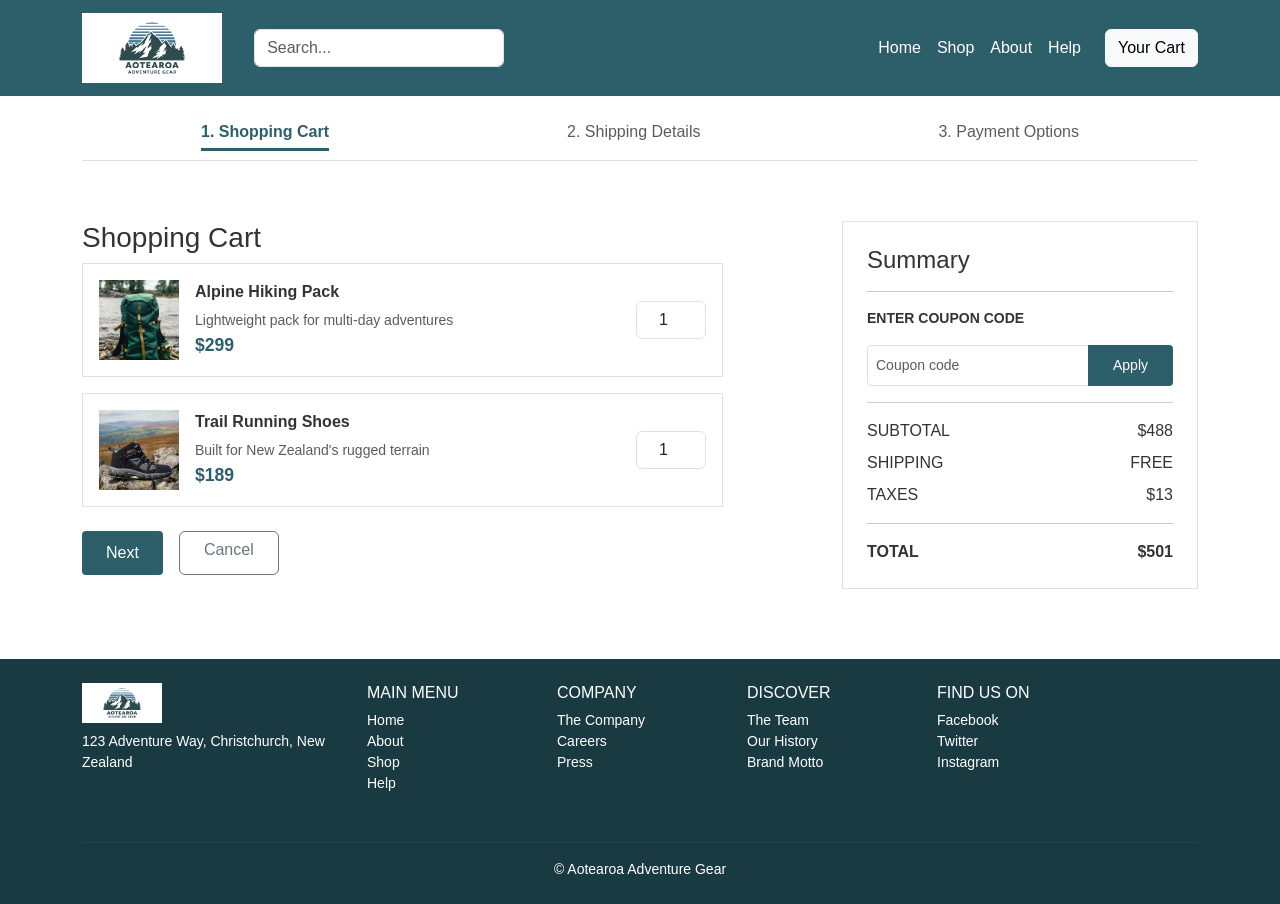
==== cart.html @ 4a570533 "added underconstruction.html for all placeholder links across the site - updated all footer links on" ====
<!DOCTYPE html>
<html lang="en">
<head>
    <!-- ================================================
         BIT703 - Assessment 2
         Arleia Hebberd - Student Number: 5030710
         Page: Shopping Cart (cart.html)
         ================================================ -->
    <meta charset="UTF-8">
    <meta name="viewport" content="width=device-width, initial-scale=1.0">
    <title>Shopping Cart - Aotearoa Adventure Gear</title>
    <link rel="stylesheet" href="css/bootstrap.min.css">
    <link rel="stylesheet" href="css/custom.css">
</head>
<body>

    <!-- == NAVBAR == -->
    <nav class="navbar navbar-expand-lg" style="background-color: var(--primary-colour);">
        <div class="container">
            <a class="navbar-brand" href="index.html">
                <img src="images/logo.png" alt="Aotearoa Adventure Gear">
            </a>
            <button class="navbar-toggler" type="button" data-bs-toggle="collapse" data-bs-target="#navbarNav">
                <span class="navbar-toggler-icon"></span>
            </button>
            <div class="collapse navbar-collapse" id="navbarNav">
                <input class="form-control me-2 ms-3" type="search" id="searchBar" placeholder="Search..." style="max-width: 250px;">
                <ul class="navbar-nav ms-auto">
                    <li class="nav-item"><a class="nav-link text-white" href="index.html">Home</a></li>
                    <li class="nav-item"><a class="nav-link text-white" href="shop.html">Shop</a></li>
                    <li class="nav-item"><a class="nav-link text-white" href="#">About</a></li>
                    <li class="nav-item"><a class="nav-link text-white" href="#">Help</a></li>
                </ul>
                <a href="cart.html" class="btn btn-light ms-3">Your Cart</a>
            </div>
        </div>
    </nav>

    <!-- == CHECKOUT STEPPER == -->
    <div class="container mt-4">
        <div class="row">
            <div class="col-12">
                <div class="d-flex align-items-center border-bottom pb-3">
                    <!-- Step 1 - active -->
                    <div class="text-center flex-fill">
                        <span class="fw-bold" style="color: var(--primary-colour); border-bottom: 3px solid var(--primary-colour); padding-bottom: 8px;">
                            1. Shopping Cart
                        </span>
                    </div>
                    <!-- Step 2 -->
                    <div class="text-center flex-fill">
                        <span class="text-muted">2. Shipping Details</span>
                    </div>
                    <!-- Step 3 -->
                    <div class="text-center flex-fill">
                        <span class="text-muted">3. Payment Options</span>
                    </div>
                </div>
            </div>
        </div>
    </div>

    <!-- == CART CONTENT == -->
    <section class="section-padding">
        <div class="container">
            <div class="row">

                <!-- Left side - cart items -->
                <div class="col-12 col-md-7 mb-4">
                    <h3>Shopping Cart</h3>

                    <!-- Cart item 1 -->
                    <div class="d-flex align-items-center border p-3 mb-3">
                        <img src="images/product1.jpg"
                            style="width:80px; height:80px; object-fit:cover;"
                            class="me-3" alt="Product">
                        <div class="flex-grow-1">
                            <p class="product-name mb-1">Alpine Hiking Pack</p>
                            <small class="text-muted">Lightweight pack for multi-day adventures</small>
                            <p class="product-price mb-0">$299</p>
                        </div>
                        <!-- Quantity spinner -->
                        <div class="d-flex flex-column align-items-center ms-3">
                            <input type="number" 
                                id="qty1" 
                                class="form-control text-center cart-qty" 
                                value="1" 
                                min="1" 
                                max="99"
                                style="width:70px;"
                                data-price="299"
                                onchange="updateCartTotal()">
                        </div>
                    </div>

                    <!-- Cart item 2 -->
                    <div class="d-flex align-items-center border p-3 mb-3">
                        <img src="images/product2.jpg"
                            style="width:80px; height:80px; object-fit:cover;"
                            class="me-3" alt="Product">
                        <div class="flex-grow-1">
                            <p class="product-name mb-1">Trail Running Shoes</p>
                            <small class="text-muted">Built for New Zealand's rugged terrain</small>
                            <p class="product-price mb-0">$189</p>
                        </div>
                        <!-- Quantity spinner -->
                        <div class="d-flex flex-column align-items-center ms-3">
                            <input type="number"
                                id="qty2"
                                class="form-control text-center cart-qty"
                                value="1"
                                min="1"
                                max="99"
                                style="width:70px;"
                                data-price="189"
                                onchange="updateCartTotal()">
                        </div>
                    </div>

                    <!-- Next and Cancel buttons -->
                    <div class="d-flex gap-3 mt-4">
                        <a href="shipping.html" class="btn btn-brand px-4">Next</a>
                        <a href="shop.html" class="btn btn-outline-secondary px-4">Cancel</a>
                    </div>
                </div>

                <!-- Right side - order summary -->
                <div class="col-12 col-md-4 offset-md-1">
                    <div class="border p-4">
                        <h4>Summary</h4>
                        <hr>

                        <!-- Coupon code input -->
                        <p class="fw-bold small text-uppercase">Enter Coupon Code</p>
                        <div class="input-group mb-3">
                            <input type="text" id="couponCode" class="form-control form-control-sm" placeholder="Coupon code">
                            <button class="btn btn-brand btn-sm" onclick="applyCoupon()">Apply</button>
                        </div>
                        <small id="couponMessage" class="text-success"></small>

                        <hr>

                        <!-- Order totals -->
                        <div class="d-flex justify-content-between mb-2">
                            <span>SUBTOTAL</span>
                            <span id="subtotal">$488</span>
                        </div>
                        <div class="d-flex justify-content-between mb-2">
                            <span>SHIPPING</span>
                            <span id="shipping">FREE</span>
                        </div>
                        <div class="d-flex justify-content-between mb-2">
                            <span>TAXES</span>
                            <span id="taxes">$13</span>
                        </div>
                        <hr>
                        <div class="d-flex justify-content-between fw-bold">
                            <span>TOTAL</span>
                            <span id="total">$501</span>
                        </div>
                    </div>
                </div>

            </div>
        </div>
    </section>

    <!-- == FOOTER == -->
    <footer style="background-color: var(--dark-colour); color: #ffffff;" class="py-4">
        <div class="container">
            <div class="row">
                <div class="col-12 col-md-3 mb-3">
                    <img src="images/logo.png" alt="Logo" height="40">
                    <p class="mt-2 small">123 Adventure Way, Christchurch, New Zealand</p>
                </div>
                <div class="col-6 col-md-2 mb-3">
                    <h6>MAIN MENU</h6>
                    <ul class="list-unstyled small">
                        <li><a href="index.html" class="text-white">Home</a></li>
                        <li><a href="#" class="text-white">About</a></li>
                        <li><a href="shop.html" class="text-white">Shop</a></li>
                        <li><a href="#" class="text-white">Help</a></li>
                    </ul>
                </div>
                <div class="col-6 col-md-2 mb-3">
                    <h6>COMPANY</h6>
                    <ul class="list-unstyled small">
                        <li><a href="underconstruction.html" class="text-white">The Company</a></li>
                        <li><a href="underconstruction.html" class="text-white">Careers</a></li>
                        <li><a href="underconstruction.html" class="text-white">Press</a></li>
                    </ul>
                </div>
                <div class="col-6 col-md-2 mb-3">
                    <h6>DISCOVER</h6>
                    <ul class="list-unstyled small">
                        <li><a href="underconstruction.html" class="text-white">The Team</a></li>
                        <li><a href="underconstruction.html" class="text-white">Our History</a></li>
                        <li><a href="underconstruction.html" class="text-white">Brand Motto</a></li>
                    </ul>
                </div>
                <div class="col-6 col-md-2 mb-3">
                    <h6>FIND US ON</h6>
                    <ul class="list-unstyled small">
                        <li><a href="https://www.facebook.com" target="_blank" class="text-white">Facebook</a></li>
                        <li><a href="https://www.twitter.com" target="_blank" class="text-white">Twitter</a></li>
                        <li><a href="https://www.instagram.com" target="_blank" class="text-white">Instagram</a></li>
                    </ul>
                </div>
            </div>
            <hr style="border-color: rgba(255,255,255,0.2);">
            <p class="text-center small mb-0">© Aotearoa Adventure Gear</p>
        </div>
    </footer>

    <!-- Floating back to top button -->
    <button id="backToTop" onclick="scrollToTop()" class="btn btn-brand"
        style="position:fixed; bottom:30px; right:30px; display:none; border-radius:50%; width:50px; height:50px;">
        ^
    </button>

    <script src="js/bootstrap.min.js"></script>
    <script src="js/custom.js"></script>
    <script src="js/custom-validation.js"></script>

</body>
</html>
---- css/custom.css ----
/* ================================================
   BIT703 - Assessment 2
   Arleia Hebberd - Student Number: 5030710
   Custom CSS for Aotearoa Adventure Gear
   ================================================ */

/* -- Colour variables, change brand colours here -- */
:root {
    --primary-colour: #2d5f6b;
    --secondary-colour: #4a7fa5;
    --accent-colour: #e8f4f8;
    --dark-colour: #1a3a42;
    --text-colour: #333333;
    --light-text: #666666;
}

/* -- General body settings -- */
body {
    font-family: 'Segoe UI', Tahoma, Geneva, Verdana, sans-serif;
    color: var(--text-colour);
    background-color: #ffffff;
}

/* -- Makes all links use our brand colour -- */
a {
    color: var(--primary-colour);
    text-decoration: none;
}

a:hover {
    color: var(--secondary-colour);
}

/* -- Main brand button style -- */
.btn-brand {
    background-color: var(--primary-colour);
    color: #ffffff;
    border: none;
    padding: 10px 25px;
    border-radius: 4px;
}

.btn-brand:hover {
    background-color: var(--dark-colour);
    color: #ffffff;
}

/* -- Section spacing, controls gap between page sections -- */
.section-padding {
    padding: 60px 0;
}

/* -- Section headings style -- */
.section-title {
    font-size: 2rem;
    font-weight: 700;
    color: var(--primary-colour);
    margin-bottom: 30px;
    text-align: center;
}

/* -- Navbar logo size -- */
.navbar-brand img {
    height: 70px;
}

/* -- Makes all product card images the same height -- */
.product-card .card-img-top {
    height: 200px;
    object-fit: cover;
}

/* -- Makes hero images all same height -- */
.hero-section img {
    height: 220px;
    object-fit: cover;
    width: 100%;
}

/* -- Makes carousel product images consistent -- */
.carousel .card-img-top {
    height: 300px;
    object-fit: cover;
}

/* -- Product card text styling -- */
.product-name {
    font-weight: 600;
    color: var(--text-colour);
    margin-bottom: 5px;
}

.product-price {
    color: var(--primary-colour);
    font-weight: 700;
    font-size: 1.1rem;
}

/* -- Star rating colour -- */
.star-rating {
    color: #f4a61d;
    margin-bottom: 5px;
}

/* -- Carousel arrows - teal circles so visible on light background -- */
.carousel-control-prev,
.carousel-control-next {
    background-color: var(--primary-colour);
    width: 45px;
    height: 45px;
    border-radius: 50%;
    top: 50%;
    transform: translateY(-50%);
    opacity: 1;
}

.carousel-control-prev {
    left: -10px;
}

.carousel-control-next {
    right: -10px;
}

.carousel-control-prev-icon,
.carousel-control-next-icon {
    filter: none;
    background-color: transparent;
    padding: 0;
}

/* -- Category cards all fixed height so images line up -- */
.category-card {
    height: 150px;
    overflow: hidden;
    border: none;
}

.category-card img {
    width: 100%;
    height: 150px;
    object-fit: cover;
    object-position: center;
}

/* -- Newsletter image - small and to the left -- */
.newsletter-img {
    height: 150px;
    object-fit: cover;
    width: 100%;
}

/* -- Responsive adjustments for smaller screens -- */
@media (max-width: 576px) {
    .section-title {
        font-size: 1.5rem;
    }

    .hero-section img {
        height: 160px;
    }

    .product-card .card-img-top {
        height: 160px;
    }

    .category-card,
    .category-card img {
        height: 120px;
    }
}

/* -- Medium screens -- */
@media (max-width: 768px) {
    .section-padding {
        padding: 40px 0;
    }
    /* -- Makes sure footer always sits at the bottom of the page, had issue on cart page -- */
body {
    display: flex;
    flex-direction: column;
    min-height: 100vh;
}

main, section {
    flex: 1;
}
}
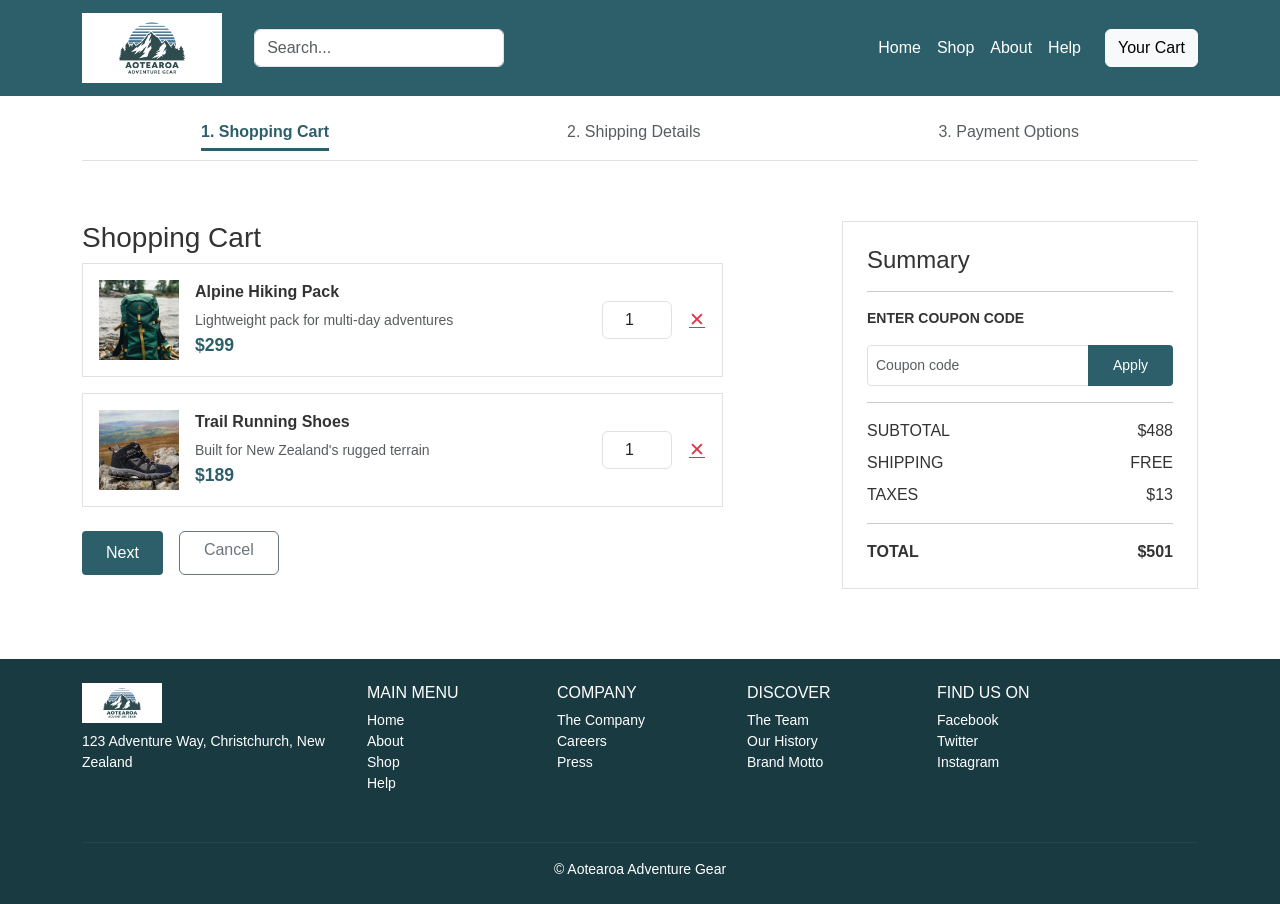
==== commit 135a3ebe: "added custom.js and custom-validation.js with full JavaScript functionality - back to top button, ca" ====
--- a/cart.html
+++ b/cart.html
@@ -12,7 +12,7 @@
     <link rel="stylesheet" href="css/bootstrap.min.css">
     <link rel="stylesheet" href="css/custom.css">
 </head>
-<body>
+<body class="d-flex flex-column min-vh-100">
 
     <!-- == NAVBAR == -->
     <nav class="navbar navbar-expand-lg" style="background-color: var(--primary-colour);">
@@ -61,7 +61,7 @@
     </div>
 
     <!-- == CART CONTENT == -->
-    <section class="section-padding">
+    <section class="section-padding flex-grow-1">
         <div class="container">
             <div class="row">
 
@@ -81,16 +81,21 @@
                         </div>
                         <!-- Quantity spinner -->
                         <div class="d-flex flex-column align-items-center ms-3">
-                            <input type="number" 
-                                id="qty1" 
-                                class="form-control text-center cart-qty" 
-                                value="1" 
-                                min="1" 
+                            <input type="number"
+                                id="qty1"
+                                class="form-control text-center cart-qty"
+                                value="1"
+                                min="1"
                                 max="99"
                                 style="width:70px;"
                                 data-price="299"
                                 onchange="updateCartTotal()">
                         </div>
+                        <!-- Remove button -->
+                        <button class="btn btn-link text-danger ms-3 p-0"
+                            onclick="removeCartItem(this)"
+                            title="Remove item"
+                            style="font-size:1.2rem; line-height:1;">&#x2715;</button>
                     </div>
 
                     <!-- Cart item 2 -->
@@ -115,6 +120,17 @@
                                 data-price="189"
                                 onchange="updateCartTotal()">
                         </div>
+                        <!-- Remove button -->
+                        <button class="btn btn-link text-danger ms-3 p-0"
+                            onclick="removeCartItem(this)"
+                            title="Remove item"
+                            style="font-size:1.2rem; line-height:1;">&#x2715;</button>
+                    </div>
+
+                    <!-- Empty cart message (hidden until all items removed) -->
+                    <div id="emptyCartMsg" class="d-none text-center py-5 text-muted">
+                        <p class="fs-5">Your cart is empty.</p>
+                        <a href="shop.html" class="btn btn-brand">Continue Shopping</a>
                     </div>
 
                     <!-- Next and Cancel buttons -->
--- a/css/custom.css
+++ b/css/custom.css
@@ -19,6 +19,14 @@
     font-family: 'Segoe UI', Tahoma, Geneva, Verdana, sans-serif;
     color: var(--text-colour);
     background-color: #ffffff;
+    display: flex;
+    flex-direction: column;
+    min-height: 100vh;
+}
+
+/* -- Makes content push footer to bottom -- */
+.content-wrap {
+    flex: 1;
 }
 
 /* -- Makes all links use our brand colour -- */
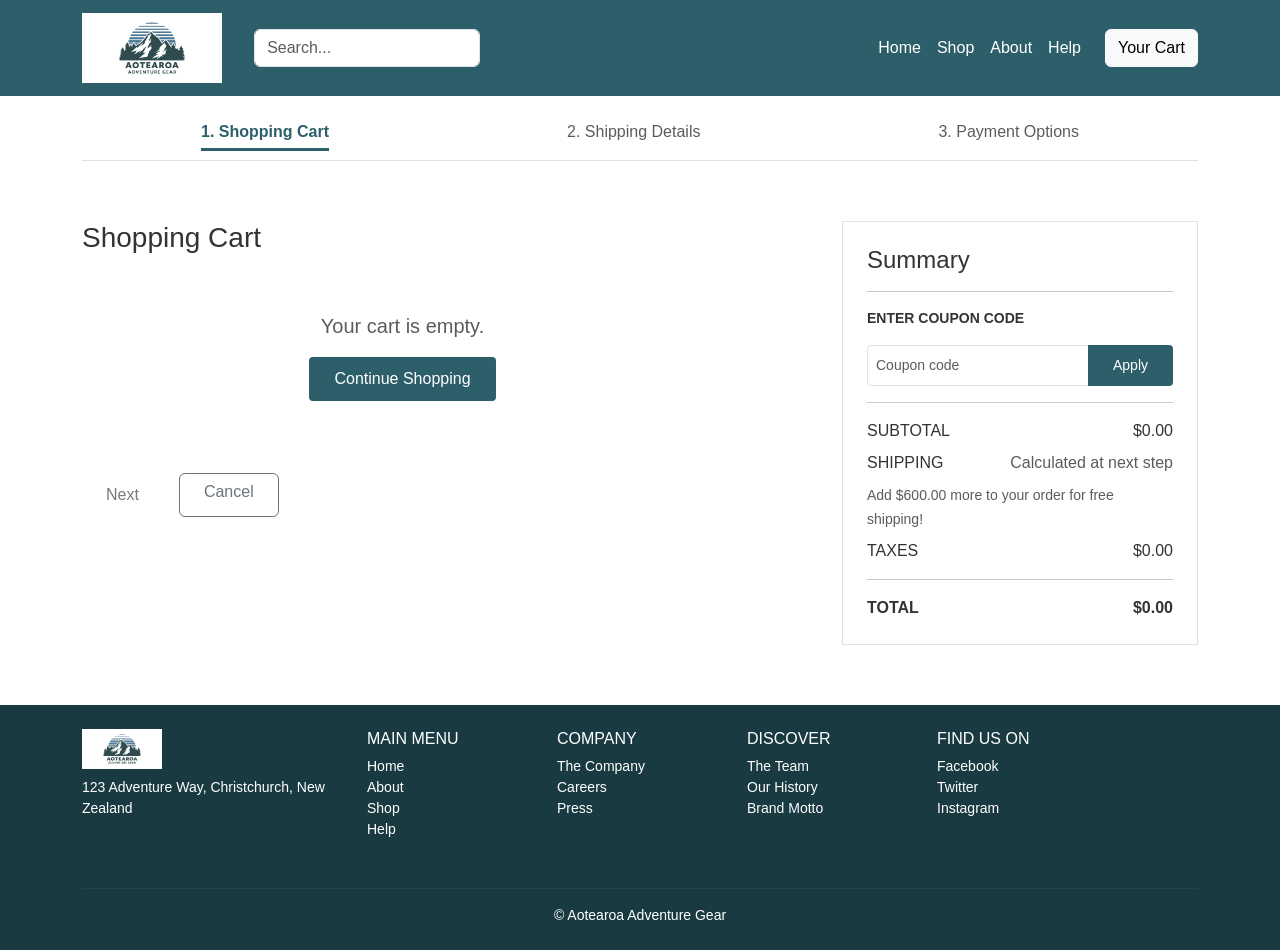
==== commit ea9071ce: "tested all pages against marking schedule checklist - verified all 6 pages responsive across mobile " ====
--- a/cart.html
+++ b/cart.html
@@ -69,65 +69,10 @@
                 <div class="col-12 col-md-7 mb-4">
                     <h3>Shopping Cart</h3>
 
-                    <!-- Cart item 1 -->
-                    <div class="d-flex align-items-center border p-3 mb-3">
-                        <img src="images/product1.jpg"
-                            style="width:80px; height:80px; object-fit:cover;"
-                            class="me-3" alt="Product">
-                        <div class="flex-grow-1">
-                            <p class="product-name mb-1">Alpine Hiking Pack</p>
-                            <small class="text-muted">Lightweight pack for multi-day adventures</small>
-                            <p class="product-price mb-0">$299</p>
-                        </div>
-                        <!-- Quantity spinner -->
-                        <div class="d-flex flex-column align-items-center ms-3">
-                            <input type="number"
-                                id="qty1"
-                                class="form-control text-center cart-qty"
-                                value="1"
-                                min="1"
-                                max="99"
-                                style="width:70px;"
-                                data-price="299"
-                                onchange="updateCartTotal()">
-                        </div>
-                        <!-- Remove button -->
-                        <button class="btn btn-link text-danger ms-3 p-0"
-                            onclick="removeCartItem(this)"
-                            title="Remove item"
-                            style="font-size:1.2rem; line-height:1;">&#x2715;</button>
-                    </div>
+                    <!-- Cart items are injected here by renderCart() in custom.js -->
+                    <div id="cartItems"></div>
 
-                    <!-- Cart item 2 -->
-                    <div class="d-flex align-items-center border p-3 mb-3">
-                        <img src="images/product2.jpg"
-                            style="width:80px; height:80px; object-fit:cover;"
-                            class="me-3" alt="Product">
-                        <div class="flex-grow-1">
-                            <p class="product-name mb-1">Trail Running Shoes</p>
-                            <small class="text-muted">Built for New Zealand's rugged terrain</small>
-                            <p class="product-price mb-0">$189</p>
-                        </div>
-                        <!-- Quantity spinner -->
-                        <div class="d-flex flex-column align-items-center ms-3">
-                            <input type="number"
-                                id="qty2"
-                                class="form-control text-center cart-qty"
-                                value="1"
-                                min="1"
-                                max="99"
-                                style="width:70px;"
-                                data-price="189"
-                                onchange="updateCartTotal()">
-                        </div>
-                        <!-- Remove button -->
-                        <button class="btn btn-link text-danger ms-3 p-0"
-                            onclick="removeCartItem(this)"
-                            title="Remove item"
-                            style="font-size:1.2rem; line-height:1;">&#x2715;</button>
-                    </div>
-
-                    <!-- Empty cart message (hidden until all items removed) -->
+                    <!-- Shown by JS when the cart is empty -->
                     <div id="emptyCartMsg" class="d-none text-center py-5 text-muted">
                         <p class="fs-5">Your cart is empty.</p>
                         <a href="shop.html" class="btn btn-brand">Continue Shopping</a>
@@ -159,20 +104,27 @@
                         <!-- Order totals -->
                         <div class="d-flex justify-content-between mb-2">
                             <span>SUBTOTAL</span>
-                            <span id="subtotal">$488</span>
+                            <span id="subtotal">$0.00</span>
+                        </div>
+                        <div class="d-flex justify-content-between mb-2 d-none text-success" id="discountRow">
+                            <span>DISCOUNT (10%)</span>
+                            <span id="discount">-$0.00</span>
                         </div>
                         <div class="d-flex justify-content-between mb-2">
                             <span>SHIPPING</span>
-                            <span id="shipping">FREE</span>
+                            <span id="shipping" class="text-muted">Calculated at next step</span>
+                        </div>
+                        <div class="mb-2">
+                            <small id="freeShippingProgress" class="text-muted"></small>
                         </div>
                         <div class="d-flex justify-content-between mb-2">
                             <span>TAXES</span>
-                            <span id="taxes">$13</span>
+                            <span id="taxes">$0.00</span>
                         </div>
                         <hr>
                         <div class="d-flex justify-content-between fw-bold">
                             <span>TOTAL</span>
-                            <span id="total">$501</span>
+                            <span id="total">$0.00</span>
                         </div>
                     </div>
                 </div>
--- a/css/custom.css
+++ b/css/custom.css
@@ -193,4 +193,99 @@
 main, section {
     flex: 1;
 }
+}
+
+/* ================================================
+   SEARCH DROPDOWN
+   Live suggestions that appear below the navbar
+   search bar as the user types
+   ================================================ */
+.search-wrapper {
+    position: relative;
+    max-width: 250px;
+    flex-shrink: 0;
+}
+
+.search-dropdown {
+    position: absolute;
+    top: calc(100% + 4px);
+    left: 0;
+    right: 0;
+    background: #fff;
+    border: 1px solid #dee2e6;
+    border-radius: 0 0 6px 6px;
+    box-shadow: 0 6px 16px rgba(0,0,0,0.12);
+    z-index: 1055;
+    max-height: 360px;
+    overflow-y: auto;
+    display: none;
+}
+
+.search-dropdown-item {
+    display: flex;
+    align-items: center;
+    padding: 8px 12px;
+    cursor: pointer;
+    border-bottom: 1px solid #f0f0f0;
+    text-decoration: none;
+    color: var(--text-colour);
+    transition: background 0.15s;
+}
+
+.search-dropdown-item:last-child {
+    border-bottom: none;
+}
+
+.search-dropdown-item:hover,
+.search-dropdown-item.active {
+    background-color: var(--accent-colour);
+    color: var(--text-colour);
+    text-decoration: none;
+}
+
+.search-dropdown-item img {
+    width: 42px;
+    height: 42px;
+    object-fit: cover;
+    border-radius: 4px;
+    margin-right: 10px;
+    flex-shrink: 0;
+}
+
+.search-dropdown-item .item-name {
+    font-weight: 600;
+    font-size: 0.85rem;
+    margin-bottom: 2px;
+}
+
+.search-dropdown-item .item-price {
+    font-size: 0.8rem;
+    color: var(--primary-colour);
+}
+
+.search-no-results {
+    padding: 12px;
+    color: var(--light-text);
+    font-size: 0.85rem;
+    text-align: center;
+}
+
+/* ================================================
+   PRODUCT CARD LINKS
+   Makes home page product cards clickable
+   ================================================ */
+.product-card-link {
+    display: block;
+    text-decoration: none;
+    color: inherit;
+}
+
+.product-card-link:hover .product-card {
+    transform: translateY(-4px);
+    box-shadow: 0 6px 18px rgba(0,0,0,0.12);
+}
+
+.product-card {
+    transition: transform 0.2s ease, box-shadow 0.2s ease;
+    cursor: pointer;
 }
